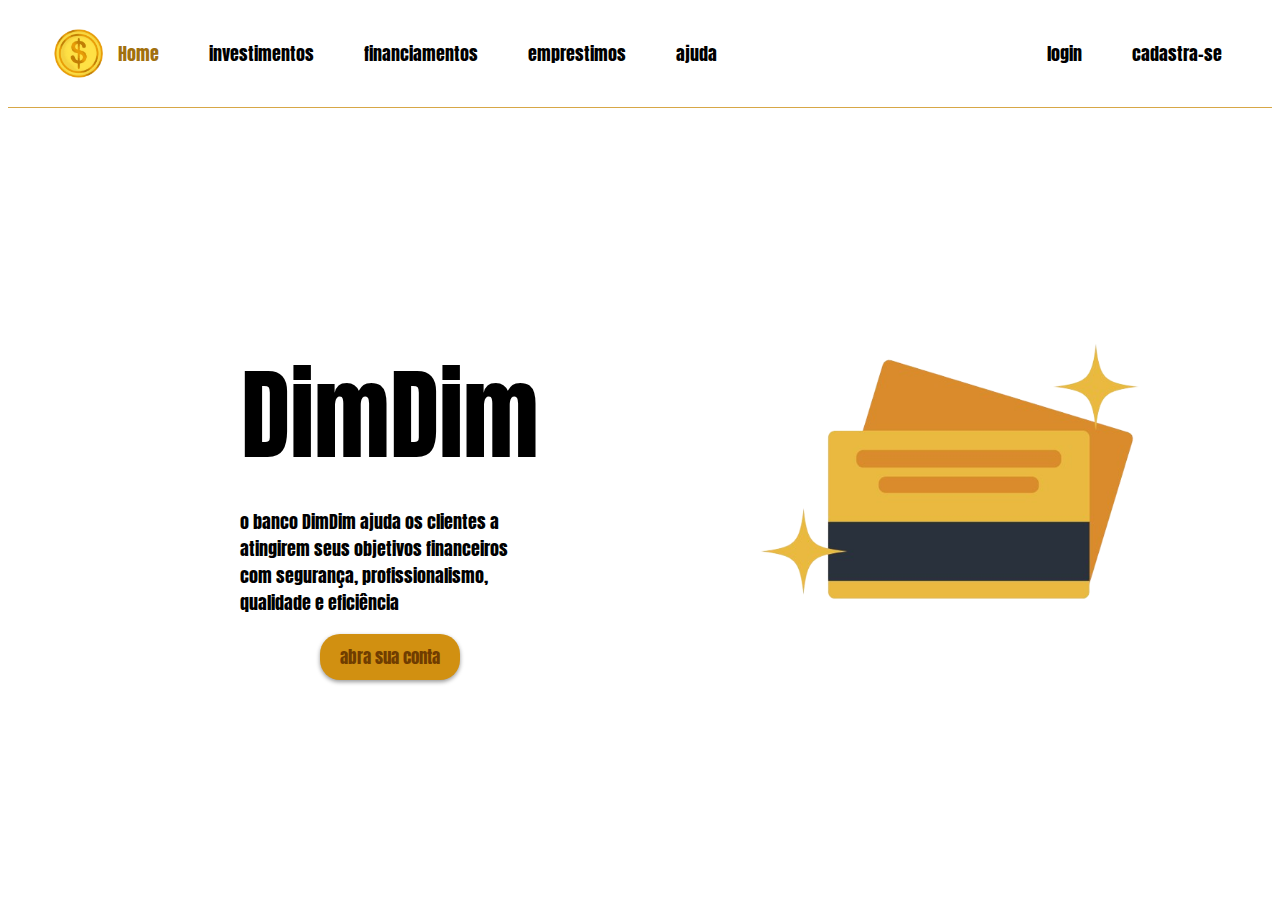
==== index.html @ 8772b1f0 "financiamneto" ====
<!DOCTYPE html>
<html lang="en">
<head>
    <meta charset="UTF-8">
    <meta name="viewport" content="width=device-width, initial-scale=1.0">
    <title>Home</title>
<link rel="stylesheet" href="cssHome.css">
</head>
<body>

    <header>
        <nav>
            <ul>
                <div class="cabeçalho">
                    <img class="moeda" src="img/moedaS.png" alt="">
                    <li><a class="Link" href="index.html"><span style="color: #a1700e;">Home</span></a></li>
                    <li><a class="Link" href="#">investimentos</a></li>
                    <li><a class="Link" href="financiamento.html">financiamentos</a></li>
                    <li><a class="Link" href="#">emprestimos</a></li>
                    <li><a class="Link" href="#">ajuda</a></li>
                </div>
            </ul>
        </nav>

        <div class="cabeçalho2">
            <li><a class="Link" href="login.html">login</a></li>
            <li><a class="Link" href="#">cadastra-se</a></li>
        </div>
    </header>  

    <hr>

    <div class="caixaPai">
        <div class="caixa">
            <div class="dim">

                <h1 class="dimdim">DimDim</h1>
                <p class="dimtext">o banco  DimDim ajuda os clientes a atingirem seus objetivos financeiros com segurança,
                    profissionalismo, qualidade e eficiência</p>

                <button type="submit" class="custom-button">abra sua conta</button>  
            
            </div>

            <img class="cartao" src="img/cartaoS.png" alt="">

        </div>   
    </div>
    
</body>
</html>
---- cssHome.css ----
@import url('https://fonts.googleapis.com/css2?family=Anton&display=swap');

.dimdim{
    font-family: "Anton", sans-serif;
    font-weight: 400;
    font-style: normal;
    font-size: 100px;
    margin-bottom: 0;
}

.dim {
    display: flex;
    flex-direction: column; /* Altere para coluna */
    justify-content: center; /* Centraliza horizontalmente */
    align-items: center;    /* Centraliza verticalmente */
    height: 70vh; 
    width: 300px;
    margin-left: 150px;
   
          
}

.dimtext{
    font-family: "Anton", sans-serif;
    font-size: 18px;

}
.cabeçalho{
 
    
    display: flex;
    list-style-type: none;
    align-items: center;
    justify-content:left ;
    text-align: center;

    perspective: 1000px;
}

header{
    display: flex;
    justify-content: space-between;
    
}

.cabeçalho2{
 
    /* margin-left: 110px; */
    display: flex;
    list-style-type: none;
    align-items: center;
    justify-content:right ;
    text-align: center;
    
}

.Link{
    margin-right: 50px;
    font-family: "Anton", sans-serif;
    text-decoration: none;
    color: #000000;
    font-size: 18px;
    transition: transform 0.3s; 
   
}

.Link:hover{
    transform: translateY(-10px);
    color: red;

}


.custom-button {
    font-family:"Anton", sans-serif;
    background-color:#d19011;
    color: #703d00;
    padding: 10px 20px;
    border: none;
    border-radius: 20px;
    cursor: pointer;
    box-shadow: 0 2px 4px rgba(0, 0, 0, 0.4); 
    transition: box-shadow 0.3s ease; 
    font-size: 17px;
}
  
.caixaPai{
    display: flex;
    justify-content: center;
    align-items: center;
    height: 80vh; /* ou qualquer altura desejada */
    
}

.caixa{
    display: flex;
    justify-content: space-between; /* Espaço entre os itens */
    align-items: center; /* Alinha os itens verticalmente no centro */
    height: 80vh;
    width: 1100px;
  /*   background-color: antiquewhite; */
   
}

.cartao {
    width: 40%; /* Ajuste a largura conforme necessário */
    
}


.moeda{
    width: 70px;
    margin: 0;
    padding: 0;
}

hr{
    border: none; /* Remove a borda padrão */
    height: 1px; /* Define a altura da linha */
    background-color: #d7a746;
  
}
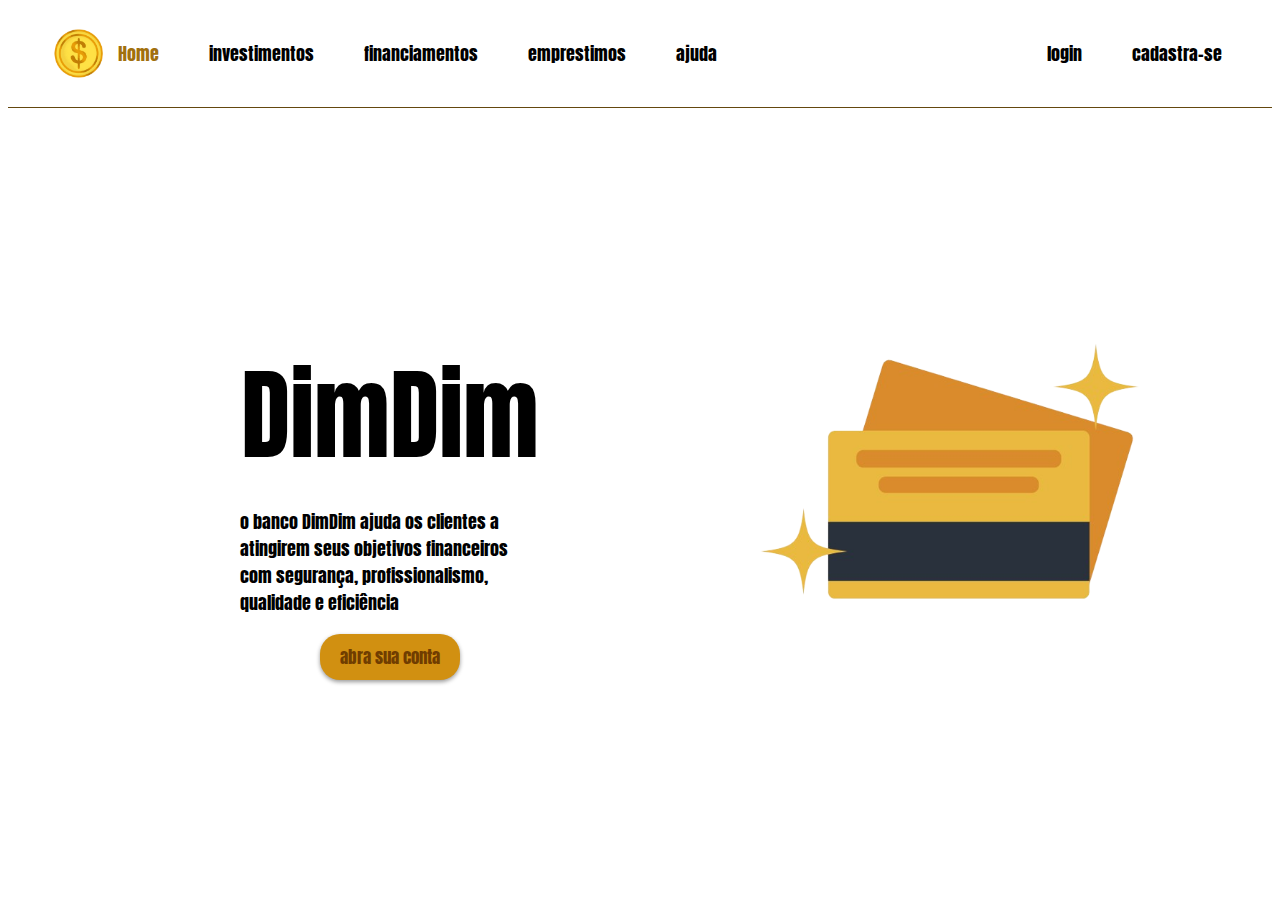
==== commit ddff0c65: "final" ====
--- a/index.html
+++ b/index.html
@@ -1,5 +1,5 @@
 <!DOCTYPE html>
-<html lang="en">
+<html lang="pt-br">
 <head>
     <meta charset="UTF-8">
     <meta name="viewport" content="width=device-width, initial-scale=1.0">
@@ -28,7 +28,7 @@
         </div>
     </header>  
 
-    <hr>
+    <hr style="background-color: #64470e;">
 
     <div class="caixaPai">
         <div class="caixa">
--- a/cssHome.css
+++ b/cssHome.css
@@ -61,13 +61,12 @@
     color: #000000;
     font-size: 18px;
     transition: transform 0.3s; 
+    display: inline-block; 
    
 }
 
 .Link:hover{
-    transform: translateY(-10px);
-    color: red;
-
+    transform: translateY(-5px);
 }
 
 
@@ -117,6 +116,6 @@
 hr{
     border: none; /* Remove a borda padrão */
     height: 1px; /* Define a altura da linha */
-    background-color: #d7a746;
+    background-color: #ffffff;
   
 }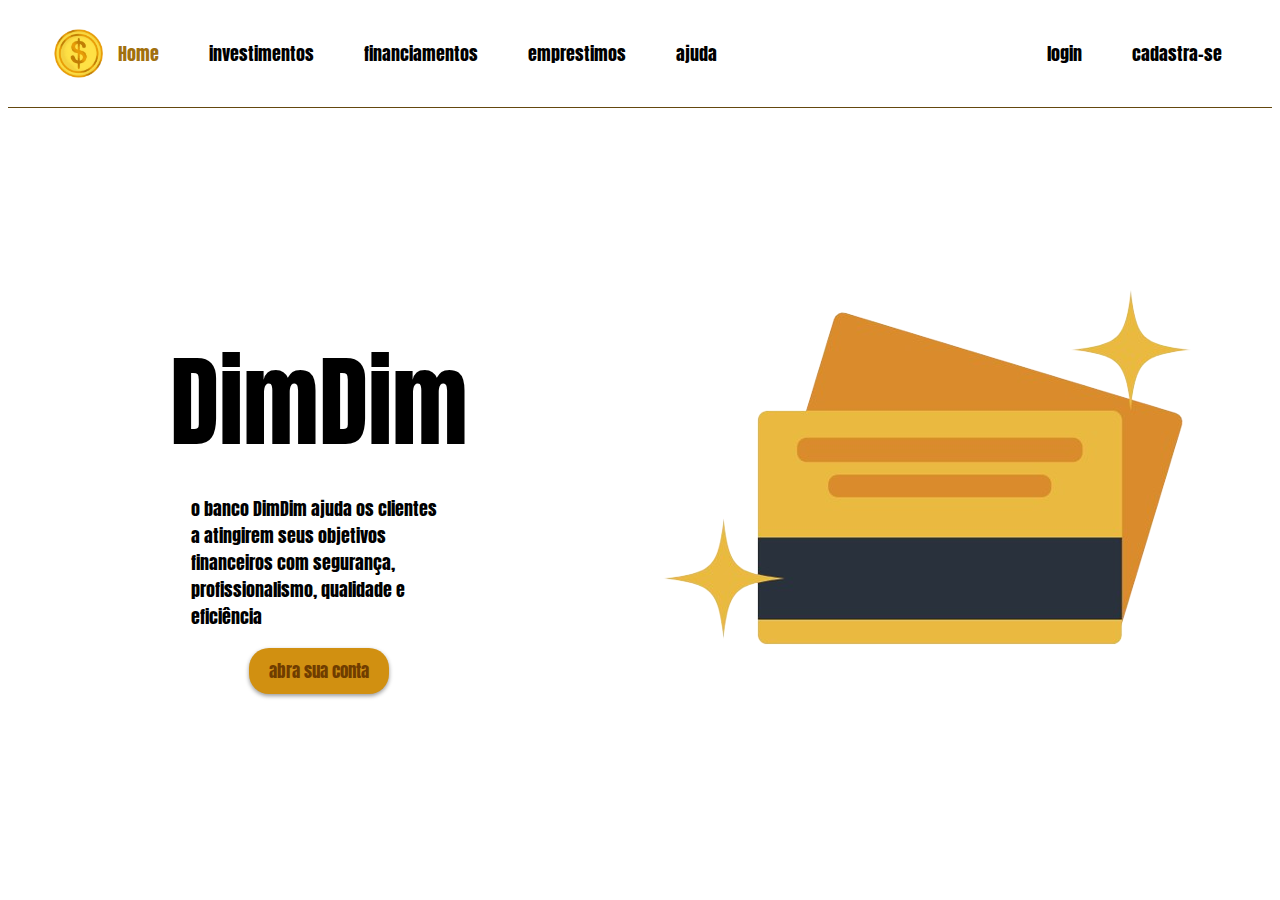
==== commit 14bc097c: "parte1" ====
--- a/index.html
+++ b/index.html
@@ -12,11 +12,11 @@
         <nav>
             <ul>
                 <div class="cabeçalho">
-                    <img class="moeda" src="img/moedaS.png" alt="">
+                    <img class="moeda" src="img/moedaS.png" href="index.html" alt="">
                     <li><a class="Link" href="index.html"><span style="color: #a1700e;">Home</span></a></li>
                     <li><a class="Link" href="#">investimentos</a></li>
                     <li><a class="Link" href="financiamento.html">financiamentos</a></li>
-                    <li><a class="Link" href="#">emprestimos</a></li>
+                    <li><a class="Link" href="empres.html">emprestimos</a></li>
                     <li><a class="Link" href="#">ajuda</a></li>
                 </div>
             </ul>
@@ -42,8 +42,9 @@
             
             </div>
 
-            <img class="cartao" src="img/cartaoS.png" alt="">
-
+            <div class="cartao">
+                <img  src="img/cartaoS.png" alt="">
+            </div>
         </div>   
     </div>
     
--- a/cssHome.css
+++ b/cssHome.css
@@ -14,9 +14,7 @@
     justify-content: center; /* Centraliza horizontalmente */
     align-items: center;    /* Centraliza verticalmente */
     height: 70vh; 
-    width: 300px;
-    margin-left: 150px;
-   
+    width: 20vw;
           
 }
 
@@ -85,7 +83,7 @@
   
 .caixaPai{
     display: flex;
-    justify-content: center;
+    justify-content: space-around; 
     align-items: center;
     height: 80vh; /* ou qualquer altura desejada */
     
@@ -93,7 +91,7 @@
 
 .caixa{
     display: flex;
-    justify-content: space-between; /* Espaço entre os itens */
+    justify-content: space-around; /* Espaço entre os itens */
     align-items: center; /* Alinha os itens verticalmente no centro */
     height: 80vh;
     width: 1100px;
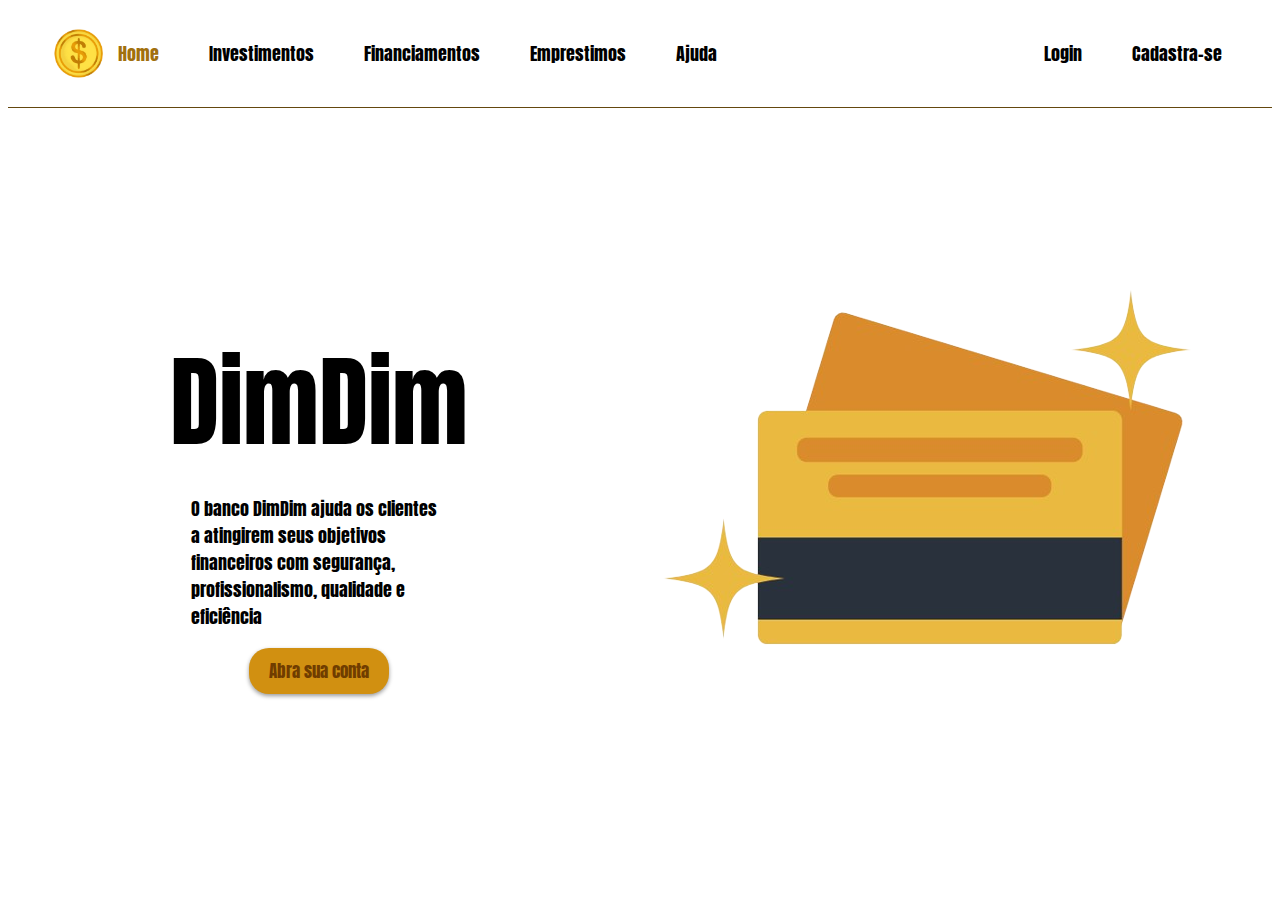
==== commit f7dad7c3: "atualizaçao do site" ====
--- a/index.html
+++ b/index.html
@@ -14,17 +14,17 @@
                 <div class="cabeçalho">
                     <img class="moeda" src="img/moedaS.png" href="index.html" alt="">
                     <li><a class="Link" href="index.html"><span style="color: #a1700e;">Home</span></a></li>
-                    <li><a class="Link" href="#">investimentos</a></li>
-                    <li><a class="Link" href="financiamento.html">financiamentos</a></li>
-                    <li><a class="Link" href="empres.html">emprestimos</a></li>
-                    <li><a class="Link" href="#">ajuda</a></li>
+                    <li><a class="Link" href="investimento.html">Investimentos</a></li>
+                    <li><a class="Link" href="financiamento.html">Financiamentos</a></li>
+                    <li><a class="Link" href="empres.html">Emprestimos</a></li>
+                    <li><a class="Link" href="ajuda.html">Ajuda</a></li>
                 </div>
             </ul>
         </nav>
 
         <div class="cabeçalho2">
-            <li><a class="Link" href="login.html">login</a></li>
-            <li><a class="Link" href="#">cadastra-se</a></li>
+            <li><a class="Link" href="login.html">Login</a></li>
+            <li><a class="Link" href="cadastrar.html">Cadastra-se</a></li>
         </div>
     </header>  
 
@@ -35,10 +35,10 @@
             <div class="dim">
 
                 <h1 class="dimdim">DimDim</h1>
-                <p class="dimtext">o banco  DimDim ajuda os clientes a atingirem seus objetivos financeiros com segurança,
+                <p class="dimtext">O banco  DimDim ajuda os clientes a atingirem seus objetivos financeiros com segurança,
                     profissionalismo, qualidade e eficiência</p>
 
-                <button type="submit" class="custom-button">abra sua conta</button>  
+                <button type="submit" class="custom-button">Abra sua conta</button>  
             
             </div>
 
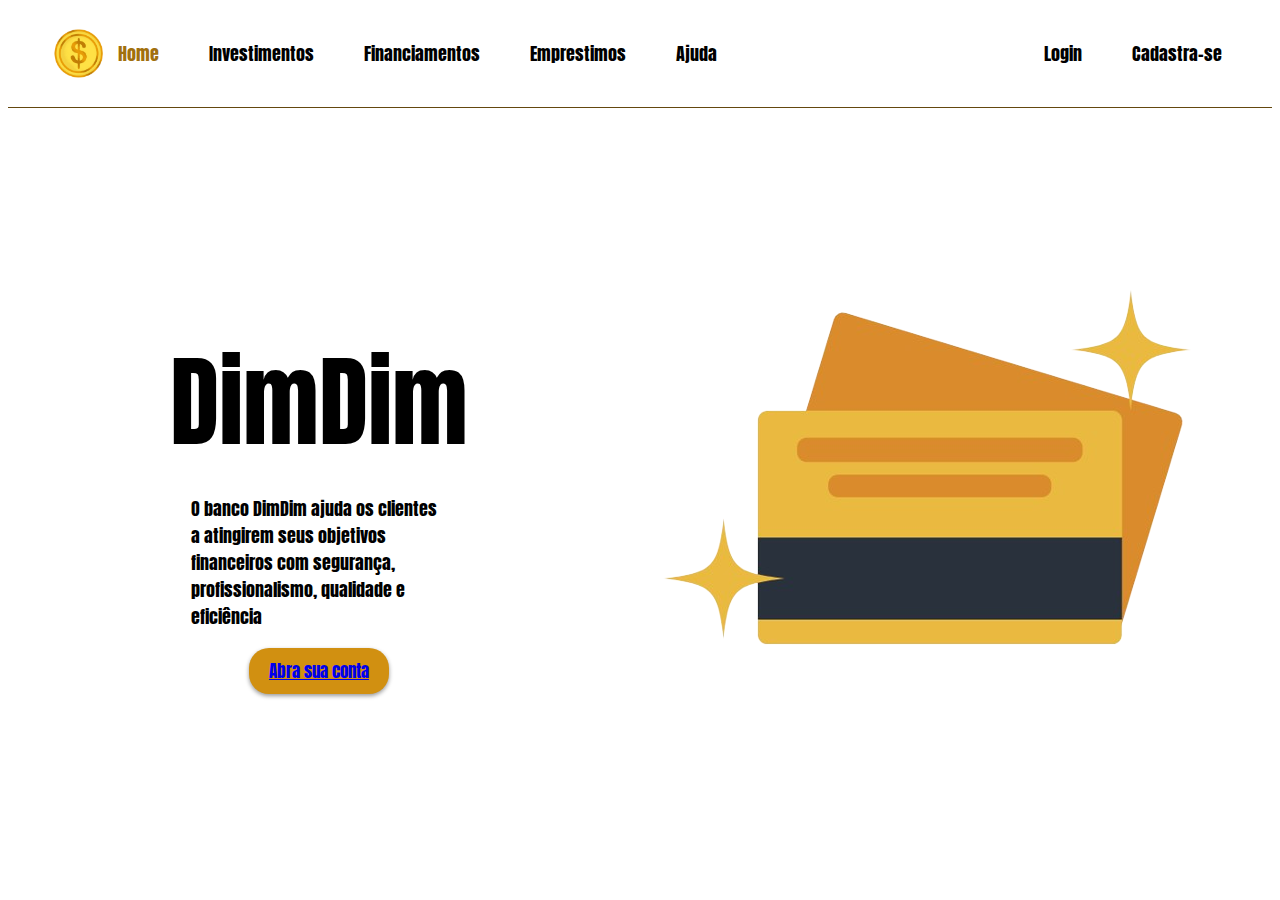
==== commit e46fd914: "t" ====
--- a/index.html
+++ b/index.html
@@ -38,7 +38,7 @@
                 <p class="dimtext">O banco  DimDim ajuda os clientes a atingirem seus objetivos financeiros com segurança,
                     profissionalismo, qualidade e eficiência</p>
 
-                <button type="submit" class="custom-button">Abra sua conta</button>  
+                <button type="submit" class="custom-button" href="cadastrar.html"><a href="cadastrar.html" class="button-link">Abra sua conta</a></button>  
             
             </div>
 
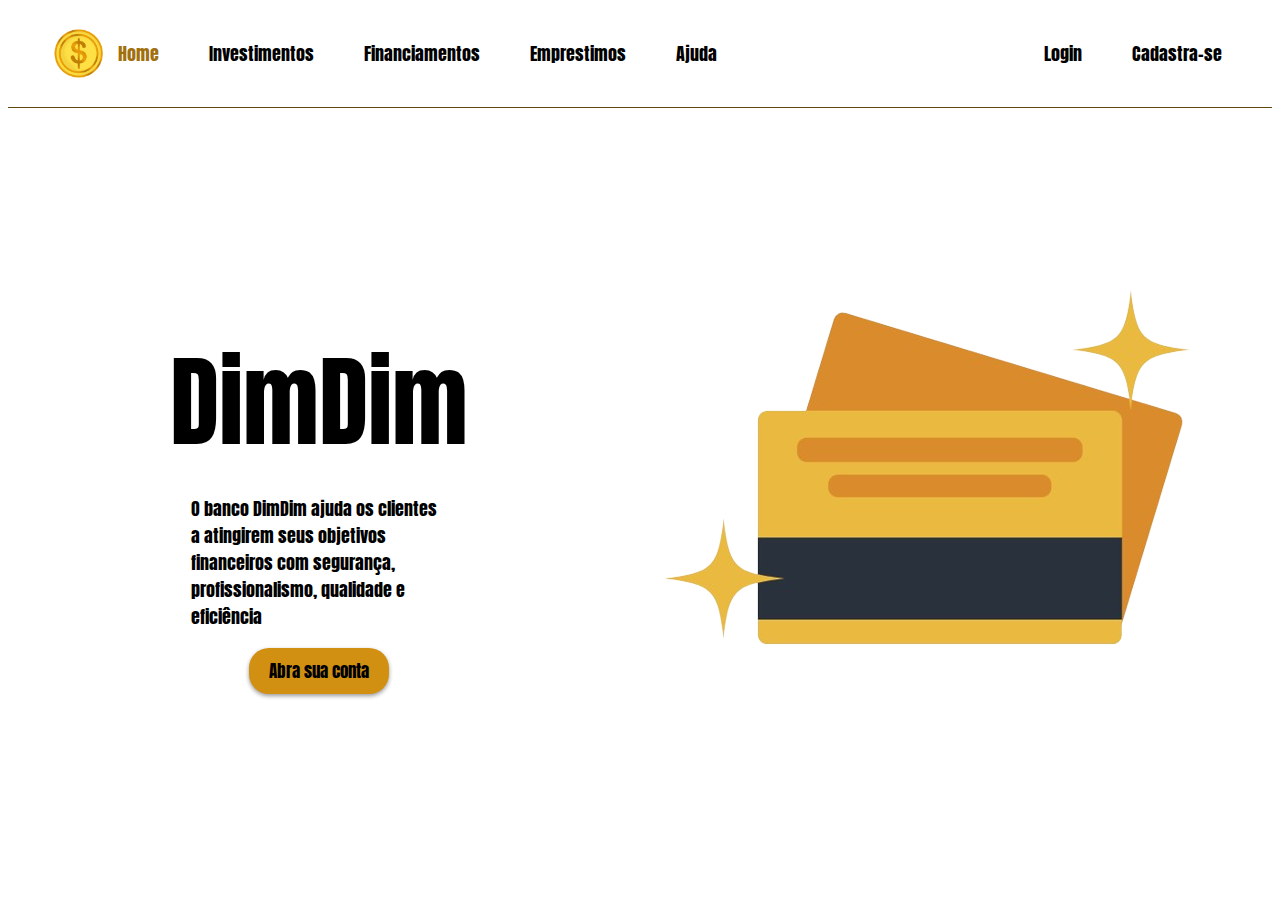
==== commit 04abbd7e: "linkk" ====
--- a/index.html
+++ b/index.html
@@ -37,8 +37,10 @@
                 <h1 class="dimdim">DimDim</h1>
                 <p class="dimtext">O banco  DimDim ajuda os clientes a atingirem seus objetivos financeiros com segurança,
                     profissionalismo, qualidade e eficiência</p>
+  
 
-                <button type="submit" class="custom-button" href="cadastrar.html"><a href="cadastrar.html" class="button-link">Abra sua conta</a></button>  
+                <button  type="submit" class="custom-button"> <a class="sla" href="cadastrar.html" >Abra sua conta</a></button>  
+              
             
             </div>
 
--- a/cssHome.css
+++ b/cssHome.css
@@ -79,6 +79,15 @@
     box-shadow: 0 2px 4px rgba(0, 0, 0, 0.4); 
     transition: box-shadow 0.3s ease; 
     font-size: 17px;
+    text-decoration: none;
+    color: #000000;
+}
+
+.sla{
+    font-family:"Anton", sans-serif;
+    text-decoration: none;
+    color: #000000;
+    font-size: 17px;
 }
   
 .caixaPai{
